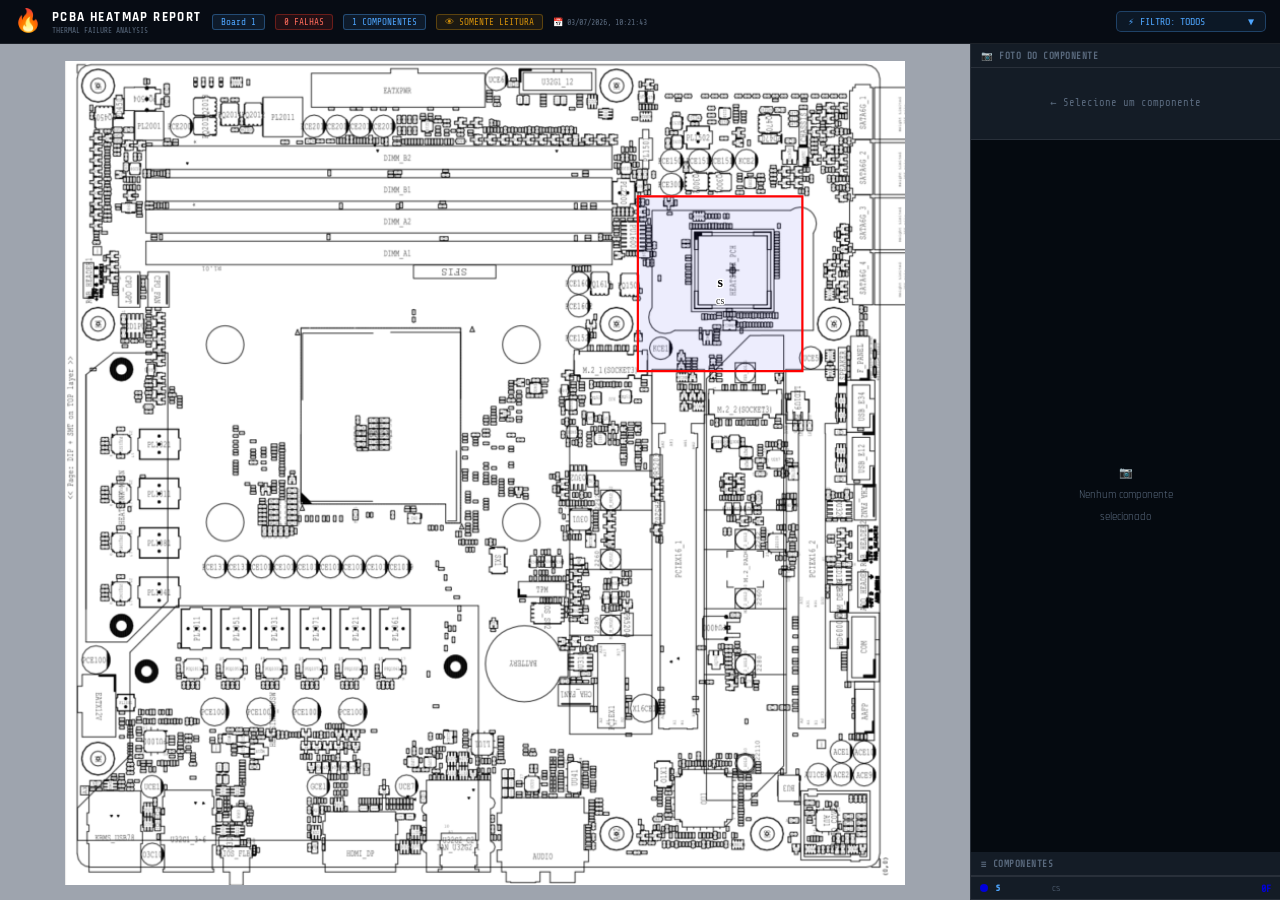
==== report.html @ f755685b "Relatório PCBA publicado em 03/07/2026, 10:21:44" ====
<!DOCTYPE html>
<html lang="pt-BR">
<head>
<meta charset="UTF-8">
<meta name="viewport" content="width=device-width,initial-scale=1">
<title>PCBA Report — Board 1</title>
<link href="https://fonts.googleapis.com/css2?family=Share+Tech+Mono&family=Rajdhani:wght@400;600;700&display=swap" rel="stylesheet">
<style>
:root{--bg:#0d1117;--panel:#141c26;--border:rgba(255,255,255,.09);--text:#d0d8e4;--dim:#5a6a7e;--red:#d93025;--green:#1e9952;--yellow:#d4900a;--accent:#4ea6ff;--hdr:#070c14}
*{box-sizing:border-box;margin:0;padding:0}
body{background:var(--bg);color:var(--text);font-family:'Rajdhani',sans-serif;height:100vh;overflow:hidden;display:flex;flex-direction:column}
header{background:var(--hdr);border-bottom:1px solid var(--border);padding:7px 14px;display:flex;align-items:center;gap:10px;flex-shrink:0;flex-wrap:wrap}
header h1{font-size:.82rem;font-weight:700;letter-spacing:1.4px;color:#fff}
.badge{font-family:'Share Tech Mono',monospace;font-size:.58rem;padding:2px 8px;border-radius:3px;border:1px solid}
.b-blue{background:rgba(78,166,255,.1);border-color:rgba(78,166,255,.35);color:#4ea6ff}
.b-red{background:rgba(217,48,37,.12);border-color:rgba(217,48,37,.4);color:#ff6b5b}
.b-ro{background:rgba(212,144,10,.1);border-color:rgba(212,144,10,.35);color:#d4900a}
.fwrap{position:relative;margin-left:auto}
.fbox{display:flex;align-items:center;gap:6px;padding:4px 11px;background:rgba(78,166,255,.08);border:1px solid rgba(78,166,255,.3);border-radius:5px;cursor:pointer;font-family:'Share Tech Mono',monospace;font-size:.63rem;color:#4ea6ff;user-select:none;min-width:150px}
.fbox:hover{background:rgba(78,166,255,.14)}
.fdrop{position:absolute;top:calc(100% + 5px);right:0;background:#1a2535;border:1px solid var(--border);border-radius:7px;min-width:230px;z-index:100;display:none;box-shadow:0 8px 24px rgba(0,0,0,.5)}
.fdrop.open{display:block}
.fdi{display:flex;align-items:center;gap:8px;padding:7px 12px;cursor:pointer;font-size:.65rem;font-family:'Share Tech Mono',monospace;color:var(--dim)}
.fdi:hover,.fdi.act{background:rgba(78,166,255,.1);color:var(--text)}
.fdot{width:8px;height:8px;border-radius:50%;flex-shrink:0}
.fcount{margin-left:auto;font-size:.58rem;color:var(--dim)}
.main{flex:1;display:flex;overflow:hidden}
.bwrap{flex:1;position:relative;background:#9ea4ae;overflow:hidden;cursor:default}
#mc,#ov{position:absolute;top:0;left:0;display:block}
#ov{pointer-events:none}
.rpanel{width:310px;flex-shrink:0;background:var(--panel);border-left:1px solid var(--border);display:flex;flex-direction:column;overflow:hidden}
.rh{font-family:'Share Tech Mono',monospace;font-size:.58rem;font-weight:700;color:var(--dim);padding:6px 10px;border-bottom:1px solid var(--border);letter-spacing:.5px;flex-shrink:0}
.iarea{padding:10px;border-bottom:1px solid var(--border);flex-shrink:0;min-height:72px}
.iref{font-size:1rem;font-weight:700;color:#fff;font-family:'Share Tech Mono',monospace;letter-spacing:1px}
.irem{font-size:.68rem;color:var(--dim);margin:3px 0 7px}
.srow{display:flex;gap:5px;flex-wrap:wrap}
.st{font-family:'Share Tech Mono',monospace;font-size:.58rem;padding:2px 6px;border-radius:3px;border:1px solid}
.parea{flex:1;position:relative;display:flex;align-items:center;justify-content:center;background:#050a10;overflow:hidden;min-height:160px;cursor:pointer}
.parea img{max-width:100%;max-height:100%;object-fit:contain;display:block}
.pempty{text-align:center;color:var(--dim);font-size:.68rem;line-height:2}
.pgrid{overflow-y:auto;max-height:220px;border-top:1px solid var(--border)}
.gi{display:flex;align-items:center;gap:7px;padding:5px 9px;cursor:pointer;border-bottom:1px solid var(--border);transition:.12s}
.gi:hover{background:rgba(255,255,255,.05)}
.gi.sel{background:rgba(78,166,255,.1)}
.gi.ghost{opacity:.3;pointer-events:none}
.gdot{width:8px;height:8px;border-radius:50%;flex-shrink:0}
.gref{font-family:'Share Tech Mono',monospace;font-size:.66rem;font-weight:700;color:#4ea6ff;min-width:50px}
.grem{font-size:.62rem;color:var(--dim);flex:1;white-space:nowrap;overflow:hidden;text-overflow:ellipsis}
.gf{font-family:'Share Tech Mono',monospace;font-size:.63rem;font-weight:700}
.nosel{color:var(--dim);font-size:.65rem;text-align:center;padding:18px;font-family:'Share Tech Mono',monospace}
.xy{position:absolute;bottom:6px;right:8px;font-family:'Share Tech Mono',monospace;font-size:.54rem;color:rgba(255,255,255,.3);pointer-events:none}
/* lightbox */
.lbox{position:fixed;inset:0;background:rgba(0,0,0,.88);z-index:999;display:none;align-items:center;justify-content:center;cursor:zoom-out}
.lbox.open{display:flex}
.lbox img{max-width:92vw;max-height:92vh;object-fit:contain;border-radius:4px;box-shadow:0 0 40px rgba(0,0,0,.6)}
::-webkit-scrollbar{width:4px}::-webkit-scrollbar-track{background:transparent}::-webkit-scrollbar-thumb{background:rgba(255,255,255,.15);border-radius:2px}
</style>
</head>
<body>
<header>
  <div style="font-size:1.4rem">&#128293;</div>
  <div><h1>PCBA HEATMAP REPORT</h1><div style="font-family:'Share Tech Mono',monospace;font-size:.48rem;color:var(--dim)">THERMAL FAILURE ANALYSIS</div></div>
  <span class="badge b-blue">Board 1</span>
  <span class="badge b-red">0 FALHAS</span>
  <span class="badge b-blue">1 COMPONENTES</span>
  <span class="badge b-ro">&#128065; SOMENTE LEITURA</span>
  <span style="font-family:'Share Tech Mono',monospace;font-size:.52rem;color:var(--dim)">&#128197; 03/07/2026, 10:21:43</span>
  <div class="fwrap">
    <div class="fbox" onclick="toggleFdrop()">
      <span>&#9889;</span><span id="flbl" style="flex:1">FILTRO: TODOS</span><span id="farr">&#9660;</span>
    </div>
    <div class="fdrop" id="fdrop"></div>
  </div>
</header>
<div class="main">
  <div class="bwrap" id="bwrap">
    <canvas id="mc"></canvas>
    <canvas id="ov"></canvas>
    <div class="xy" id="xy"></div>
  </div>
  <div class="rpanel">
    <div class="rh">&#128247; FOTO DO COMPONENTE</div>
    <div class="iarea" id="iarea"><div class="nosel">&#8592; Selecione um componente</div></div>
    <div class="parea" id="parea" onclick="openLbox()" title="Clique para ampliar">
      <div class="pempty" id="pempty">&#128247;<br>Nenhum componente<br>selecionado</div>
      <img id="pimg" style="display:none" alt="">
    </div>
    <div class="rh">&#8801; COMPONENTES</div>
    <div class="pgrid" id="pgrid"></div>
  </div>
</div>
<div class="lbox" id="lbox" onclick="closeLbox()"><img id="limg" alt=""></div>
<script>
const DATA={"boardName":"Board 1","exportedAt":"03/07/2026, 10:21:43","comps":[{"id":1783088498888,"ref":"s","fails":0,"temp":25,"sev":"H","remarks":"cs","bx":564,"by":133.1999969482422,"bw":162,"bh":172,"shape":"rect","color":"#ff0000","photo":"[data-uri]"}],"pcbImg":"[data-uri]"};
let selId=null,filterVal='',zoom=1,panX=0,panY=0,panning=false,panDX=0,panDY=0,pcbImg=null;
const mc=document.getElementById('mc'),ov=document.getElementById('ov'),ctx=mc.getContext('2d'),ovCtx=ov.getContext('2d'),bwrap=document.getElementById('bwrap');
function fc(f,a){var t=Math.min(1,f/15),r,g,b;if(t<.33){r=0;g=Math.round(t*3*180);b=220;}else if(t<.66){r=Math.round((t-.33)*3*255);g=200;b=0;}else{r=255;g=Math.round((1-(t-.66)*3)*160);b=0;}return a!==undefined?'rgba('+r+','+g+','+b+','+a+')':'rgb('+r+','+g+','+b+')';}
function mkp(c2,x,y,w,h,sh){c2.beginPath();if(sh==='rect'||sh==='square'){c2.rect(x,y,w,h);}else if(sh==='circle'){var cx=x+w/2,cy=y+h/2,rx=Math.abs(w)/2||2,ry=Math.abs(h)/2||2;c2.ellipse(cx,cy,rx,ry,0,0,Math.PI*2);}else if(sh==='diamond'){var cx=x+w/2,cy=y+h/2;c2.moveTo(cx,y);c2.lineTo(x+w,cy);c2.lineTo(cx,y+h);c2.lineTo(x,cy);c2.closePath();}else if(sh==='triangle'){c2.moveTo(x+w/2,y);c2.lineTo(x+w,y+h);c2.lineTo(x,y+h);c2.closePath();}}
function b2s(bx,by){return{x:bx*zoom+panX,y:by*zoom+panY};}
function s2b(sx,sy){return{x:(sx-panX)/zoom,y:(sy-panY)/zoom};}
function fit(){if(!pcbImg)return;var s=Math.min(mc.width/pcbImg.width,mc.height/pcbImg.height)*0.96;zoom=s;panX=(mc.width-pcbImg.width*s)/2;panY=(mc.height-pcbImg.height*s)/2;}
function resize(){mc.width=ov.width=bwrap.clientWidth;mc.height=ov.height=bwrap.clientHeight;fit();draw();drawOv();}
function draw(){
  ctx.clearRect(0,0,mc.width,mc.height);ctx.fillStyle='#9ea4ae';ctx.fillRect(0,0,mc.width,mc.height);
  ctx.save();ctx.translate(panX,panY);ctx.scale(zoom,zoom);
  var BW=pcbImg?pcbImg.naturalWidth:mc.width/zoom,BH=pcbImg?pcbImg.naturalHeight:mc.height/zoom;
  if(pcbImg){ctx.drawImage(pcbImg,0,0,BW,BH);}else{ctx.fillStyle='#1a2535';ctx.fillRect(0,0,BW,BH);}
  DATA.comps.forEach(function(c){
    if(filterVal&&(c.remarks||'').toLowerCase()!==filterVal.toLowerCase())return;
    if(c.fails<=0)return;
    var cx=c.bx+c.bw/2,cy=c.by+c.bh/2,base=Math.max(Math.abs(c.bw),Math.abs(c.bh))/2,r=base+30+c.fails*12;
    var g2=ctx.createRadialGradient(cx,cy,0,cx,cy,r);
    g2.addColorStop(0,fc(c.fails,.50));g2.addColorStop(.35,fc(c.fails,.26));g2.addColorStop(.70,fc(c.fails,.09));g2.addColorStop(1,fc(c.fails,0));
    ctx.beginPath();ctx.arc(cx,cy,r,0,Math.PI*2);ctx.fillStyle=g2;ctx.fill();
  });
  DATA.comps.forEach(function(c){
    var isF=filterVal&&(c.remarks||'').toLowerCase()!==filterVal.toLowerCase();
    var isSel=selId===c.id;
    ctx.save();
    if(isF){ctx.globalAlpha=0.12;}else if(isSel){ctx.shadowColor='rgba(26,115,232,.8)';ctx.shadowBlur=10/zoom;}
    var fa=c.fails===0?.07:Math.min(.1+c.fails*.025,.45);
    ctx.fillStyle=fc(c.fails,fa);mkp(ctx,c.bx,c.by,c.bw,c.bh,c.shape);ctx.fill();
    ctx.strokeStyle=isSel?'#1a73e8':(c.color||'#ff0000');ctx.lineWidth=(isSel?2.8:2.2)/zoom;
    if(isSel)ctx.setLineDash([5/zoom,2.5/zoom]);
    mkp(ctx,c.bx,c.by,c.bw,c.bh,c.shape);ctx.stroke();ctx.setLineDash([]);ctx.restore();
    var cx=c.bx+c.bw/2,cy=c.by+c.bh/2,fs=Math.max(8,Math.min(14,Math.abs(c.bw)*0.20))/zoom;
    ctx.textAlign='center';ctx.textBaseline='middle';
    ctx.font='bold '+fs+'px Share Tech Mono';
    ctx.strokeStyle='rgba(255,255,255,.95)';ctx.lineWidth=3/zoom;ctx.strokeText(c.ref,cx,cy);
    ctx.fillStyle='#080808';ctx.fillText(c.ref,cx,cy);
    if(c.remarks&&!isF){var fsR=Math.max(6,fs*.70),txt=c.remarks.length>18?c.remarks.slice(0,17)+'\u2026':c.remarks;ctx.font=fsR+'px Share Tech Mono';ctx.strokeStyle='rgba(255,255,255,.9)';ctx.lineWidth=2.5/zoom;ctx.strokeText(txt,cx,cy+fs*1.25);ctx.fillStyle='rgba(15,15,15,.88)';ctx.fillText(txt,cx,cy+fs*1.25);}
    if(c.fails>0&&!isF){var fr=16/zoom,fx=c.bx+c.bw+fr*.3,fy=c.by-fr*.3;ctx.beginPath();ctx.arc(fx,fy,fr,0,Math.PI*2);ctx.fillStyle='#d93025';ctx.fill();ctx.strokeStyle='#fff';ctx.lineWidth=1.5/zoom;ctx.stroke();ctx.font='bold '+(10/zoom)+'px Share Tech Mono';ctx.fillStyle='#fff';ctx.textAlign='center';ctx.textBaseline='middle';ctx.fillText(c.fails>99?'99+':String(c.fails),fx,fy);}
  });
  ctx.restore();
}
function drawOv(){
  ovCtx.clearRect(0,0,ov.width,ov.height);
  if(!selId)return;
  var c=DATA.comps.find(function(x){return x.id===selId;});if(!c)return;
  var cp=b2s(c.bx+c.bw/2,c.by+c.bh/2);
  var sx=Math.max(10,Math.min(ov.width-10,cp.x)),sy=Math.max(10,Math.min(ov.height-10,cp.y));
  var ex=ov.width-4;
  var parea=document.getElementById('parea'),wr=bwrap.getBoundingClientRect(),pr=parea.getBoundingClientRect();
  var ey=(pr.top+pr.height/2)-wr.top;
  ovCtx.save();
  ovCtx.setLineDash([6,3]);ovCtx.strokeStyle='rgba(255,210,0,.90)';ovCtx.lineWidth=2.5;
  var mx=(sx+ex)/2;
  ovCtx.beginPath();ovCtx.moveTo(sx,sy);ovCtx.bezierCurveTo(mx,sy,mx,ey,ex,ey);ovCtx.stroke();
  ovCtx.setLineDash([]);
  var ang=Math.atan2(ey-sy,ex-mx),al=11;
  ovCtx.beginPath();ovCtx.moveTo(ex,ey);ovCtx.lineTo(ex-al*Math.cos(ang-.4),ey-al*Math.sin(ang-.4));ovCtx.lineTo(ex-al*Math.cos(ang+.4),ey-al*Math.sin(ang+.4));ovCtx.closePath();
  ovCtx.fillStyle='rgba(255,210,0,.95)';ovCtx.fill();
  ovCtx.beginPath();ovCtx.arc(sx,sy,5,0,Math.PI*2);ovCtx.fillStyle='rgba(255,200,0,.8)';ovCtx.fill();
  ovCtx.strokeStyle='rgba(0,0,0,.4)';ovCtx.lineWidth=1.5;ovCtx.stroke();
  ovCtx.restore();
}
function ht(sx,sy){
  return DATA.comps.slice().reverse().find(function(c){
    var p1=b2s(c.bx,c.by),p2=b2s(c.bx+c.bw,c.by+c.bh);
    var mnX=Math.min(p1.x,p2.x)-6,mxX=Math.max(p1.x,p2.x)+6,mnY=Math.min(p1.y,p2.y)-6,mxY=Math.max(p1.y,p2.y)+6;
    return sx>=mnX&&sx<=mxX&&sy>=mnY&&sy<=mxY;
  });
}
function sel(id){selId=id;updInfo();draw();drawOv();buildGrid();}
function updInfo(){
  var ia=document.getElementById('iarea'),pm=document.getElementById('pempty'),pi=document.getElementById('pimg');
  if(!selId){ia.innerHTML='<div class="nosel">&#8592; Selecione um componente</div>';pm.style.display='block';pi.style.display='none';return;}
  var c=DATA.comps.find(function(x){return x.id===selId;});if(!c)return;
  var sC={L:'#1e9952',M:'#d4900a',H:'#d93025'}[c.sev]||'#d93025';
  var sN={L:'LOW',M:'MED',H:'HIGH'}[c.sev]||'?';
  ia.innerHTML='<div class="iref">'+c.ref+'</div><div class="irem">'+(c.remarks||'— sem descrição —')+'</div>'
    +'<div class="srow">'
    +'<span class="st" style="color:#ff6b5b;border-color:rgba(217,48,37,.4);background:rgba(217,48,37,.12)">'+c.fails+' FALHA'+(c.fails!==1?'S':'')+'</span>'
    +'<span class="st" style="color:#4ea6ff;border-color:rgba(78,166,255,.35);background:rgba(78,166,255,.1)">'+c.temp+'&#176;C</span>'
    +'<span class="st" style="color:'+sC+';border-color:'+sC+'44;background:'+sC+'22">'+sN+'</span>'
    +'</div>';
  if(c.photo){pi.src=c.photo;pi.style.display='block';pm.style.display='none';}else{pi.style.display='none';pm.style.display='block';}
}
function buildGrid(){
  var el=document.getElementById('pgrid');
  var comps=[...DATA.comps].sort(function(a,b){return b.fails-a.fails;});
  el.innerHTML=comps.map(function(c){
    var isF=filterVal&&(c.remarks||'').toLowerCase()!==filterVal.toLowerCase();
    var isSel=c.id===selId;
    var col=fc(c.fails,1);
    return '<div class="gi'+(isSel?' sel':'')+' '+(isF?' ghost':'')+'" onclick="sel('+ c.id +')">'
      +'<div class="gdot" style="background:'+col+'"></div>'
      +'<span class="gref">'+c.ref+'</span>'
      +'<span class="grem">'+(c.remarks||'—')+'</span>'
      +'<span class="gf" style="color:'+col+'">'+c.fails+'F</span>'
      +'</div>';
  }).join('');
}
function buildFilter(){
  var rm={};DATA.comps.forEach(function(c){var r=(c.remarks||'').trim();if(!r)return;var k=r.toLowerCase();if(!rm[k])rm[k]={label:r,cnt:0,f:0};rm[k].cnt++;rm[k].f+=c.fails;});
  var keys=Object.keys(rm).sort(function(a,b){return rm[b].f-rm[a].f;});
  var dd=document.getElementById('fdrop');
  dd.innerHTML='<div class="fdi act" data-v="" onclick="setF(\'\')"><div class="fdot" style="background:#7a8a9e"></div><span>Todos</span><span class="fcount">'+DATA.comps.length+' comp</span></div>'
    +keys.map(function(k){var r=rm[k],dc=fc(r.f/r.cnt,1);return '<div class="fdi" data-v="'+r.label+'" onclick="setF(\''+r.label.replace(/'/g,"\\'")+'\')"><div class="fdot" style="background:'+dc+'"></div><span>'+r.label+'</span><span class="fcount">'+r.cnt+' · '+r.f+'F</span></div>';}).join('');
}
function setF(v){
  filterVal=v;document.getElementById('flbl').textContent=v?'\u26a1 '+v.toUpperCase():'FILTRO: TODOS';
  document.querySelectorAll('.fdi').forEach(function(el){el.classList.toggle('act',el.dataset.v===v);});
  document.getElementById('fdrop').classList.remove('open');draw();buildGrid();
}
function toggleFdrop(){document.getElementById('fdrop').classList.toggle('open');}
document.addEventListener('click',function(e){var fw=document.querySelector('.fwrap');if(fw&&!fw.contains(e.target))document.getElementById('fdrop').classList.remove('open');});
bwrap.addEventListener('click',function(e){var r=bwrap.getBoundingClientRect();var hit=ht(e.clientX-r.left,e.clientY-r.top);if(hit)sel(hit.id);else{selId=null;updInfo();draw();drawOv();buildGrid();}});
bwrap.addEventListener('mousemove',function(e){
  var r=bwrap.getBoundingClientRect();var bp=s2b(e.clientX-r.left,e.clientY-r.top);
  document.getElementById('xy').textContent='X:'+Math.round(bp.x)+' Y:'+Math.round(bp.y);
  if(panning){panX=e.clientX-panDX;panY=e.clientY-panDY;draw();drawOv();}
});
bwrap.addEventListener('mousedown',function(e){if(e.button===1||e.button===2){e.preventDefault();panning=true;panDX=e.clientX-panX;panDY=e.clientY-panY;bwrap.style.cursor='grabbing';}});
bwrap.addEventListener('mouseup',function(e){if(panning){panning=false;bwrap.style.cursor='default';}});
bwrap.addEventListener('wheel',function(e){e.preventDefault();var r=bwrap.getBoundingClientRect(),sx=e.clientX-r.left,sy=e.clientY-r.top,f=e.deltaY<0?1.13:.89,nz=Math.max(.05,Math.min(20,zoom*f));panX=sx-(sx-panX)*(nz/zoom);panY=sy-(sy-panY)*(nz/zoom);zoom=nz;draw();drawOv();},{passive:false});
bwrap.addEventListener('contextmenu',function(e){e.preventDefault();});
function openLbox(){var c=DATA.comps.find(function(x){return x.id===selId;});if(!c||!c.photo)return;document.getElementById('limg').src=c.photo;document.getElementById('lbox').classList.add('open');}
function closeLbox(){document.getElementById('lbox').classList.remove('open');}
window.addEventListener('resize',function(){setTimeout(resize,50);});
(function(){var img=new Image();img.onload=function(){pcbImg=img;resize();buildGrid();buildFilter();};img.src=DATA.pcbImg;})();
</script>
</body>
</html>
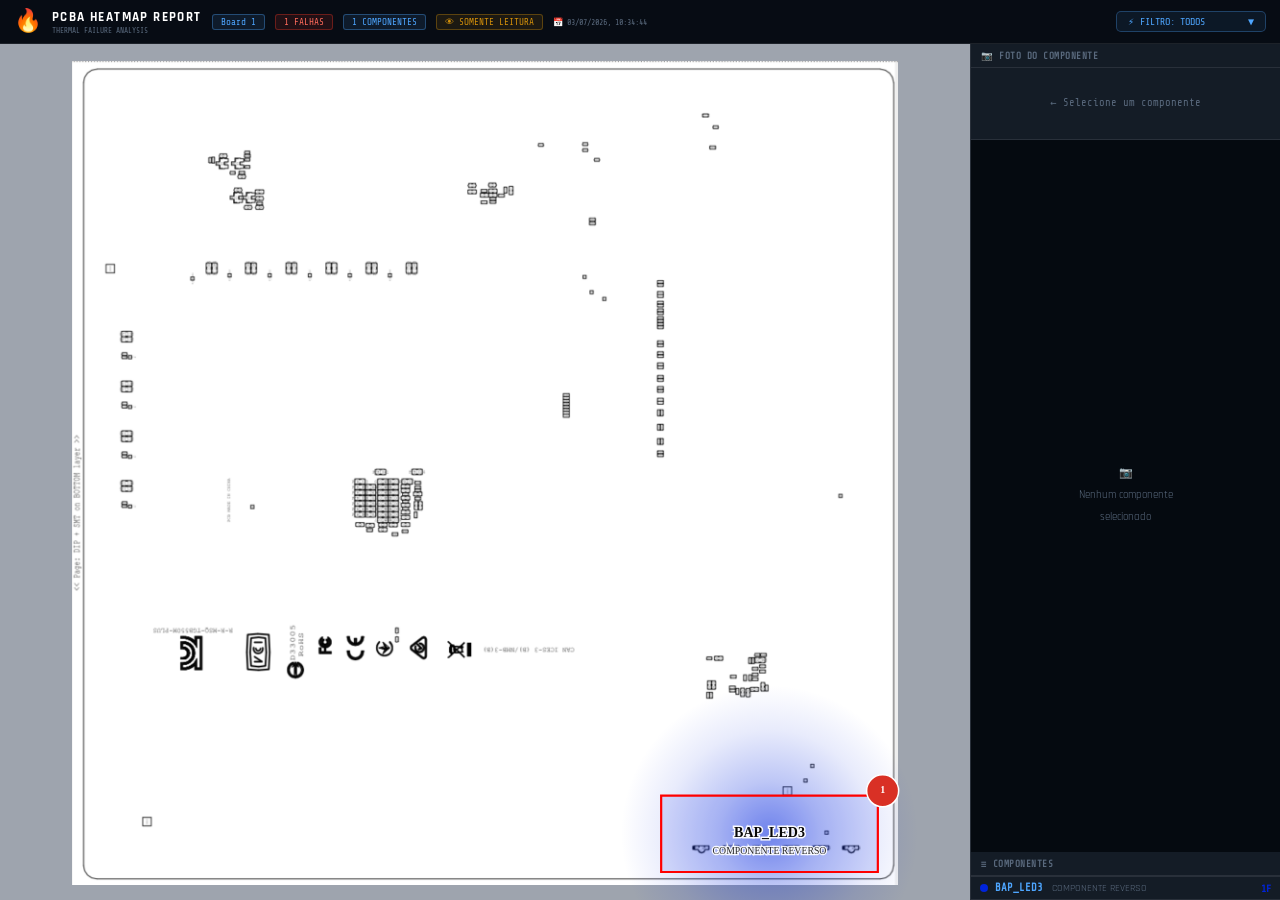
==== commit 3bf072f4: "Relatório PCBA publicado em 03/07/2026, 10:34:46" ====
--- a/report.html
+++ b/report.html
@@ -61,10 +61,10 @@
   <div style="font-size:1.4rem">&#128293;</div>
   <div><h1>PCBA HEATMAP REPORT</h1><div style="font-family:'Share Tech Mono',monospace;font-size:.48rem;color:var(--dim)">THERMAL FAILURE ANALYSIS</div></div>
   <span class="badge b-blue">Board 1</span>
-  <span class="badge b-red">0 FALHAS</span>
+  <span class="badge b-red">1 FALHAS</span>
   <span class="badge b-blue">1 COMPONENTES</span>
   <span class="badge b-ro">&#128065; SOMENTE LEITURA</span>
-  <span style="font-family:'Share Tech Mono',monospace;font-size:.52rem;color:var(--dim)">&#128197; 03/07/2026, 10:21:43</span>
+  <span style="font-family:'Share Tech Mono',monospace;font-size:.52rem;color:var(--dim)">&#128197; 03/07/2026, 10:34:44</span>
   <div class="fwrap">
     <div class="fbox" onclick="toggleFdrop()">
       <span>&#9889;</span><span id="flbl" style="flex:1">FILTRO: TODOS</span><span id="farr">&#9660;</span>
@@ -91,7 +91,7 @@
 </div>
 <div class="lbox" id="lbox" onclick="closeLbox()"><img id="limg" alt=""></div>
 <script>
-const DATA={"boardName":"Board 1","exportedAt":"03/07/2026, 10:21:43","comps":[{"id":1783088498888,"ref":"s","fails":0,"temp":25,"sev":"H","remarks":"cs","bx":564,"by":133.1999969482422,"bw":162,"bh":172,"shape":"rect","color":"#ff0000","photo":"[data-uri]"}],"pcbImg":"[data-uri]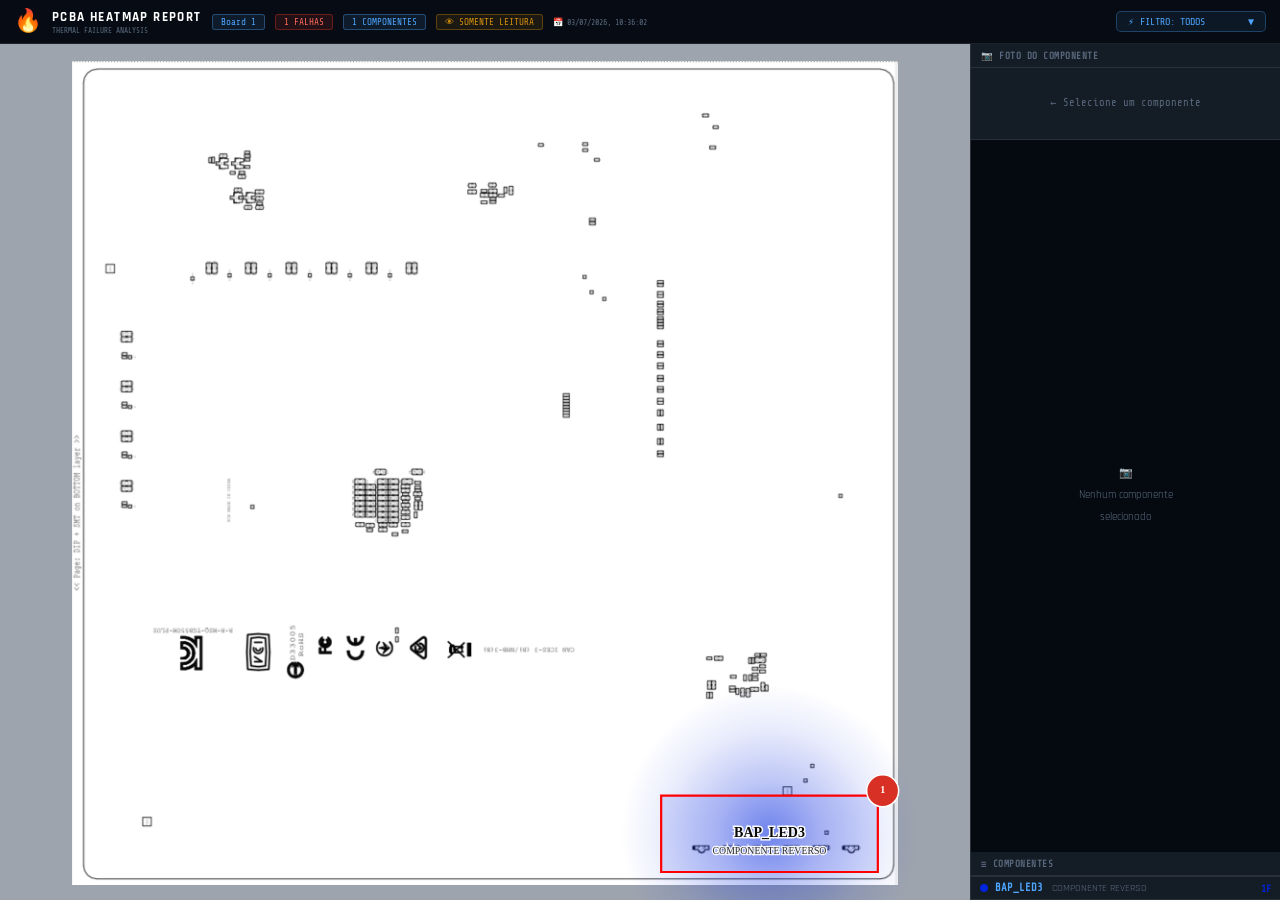
==== commit 8009d459: "Relatório PCBA publicado em 03/07/2026, 10:36:03" ====
--- a/report.html
+++ b/report.html
@@ -64,7 +64,7 @@
   <span class="badge b-red">1 FALHAS</span>
   <span class="badge b-blue">1 COMPONENTES</span>
   <span class="badge b-ro">&#128065; SOMENTE LEITURA</span>
-  <span style="font-family:'Share Tech Mono',monospace;font-size:.52rem;color:var(--dim)">&#128197; 03/07/2026, 10:34:44</span>
+  <span style="font-family:'Share Tech Mono',monospace;font-size:.52rem;color:var(--dim)">&#128197; 03/07/2026, 10:36:02</span>
   <div class="fwrap">
     <div class="fbox" onclick="toggleFdrop()">
       <span>&#9889;</span><span id="flbl" style="flex:1">FILTRO: TODOS</span><span id="farr">&#9660;</span>
@@ -91,7 +91,7 @@
 </div>
 <div class="lbox" id="lbox" onclick="closeLbox()"><img id="limg" alt=""></div>
 <script>
-const DATA={"boardName":"Board 1","exportedAt":"03/07/2026, 10:34:44","comps":[{"id":1783089159858,"ref":"BAP_LED3","fails":1,"temp":0,"sev":"H","remarks":"COMPONENTE REVERSO","bx":613.9943323058566,"by":765.0569752411255,"bw":225.71343342945227,"bh":79.54658446852943,"shape":"rect","color":"#ff0000","photo":"[data-uri]"}],"pcbImg":"[data-uri]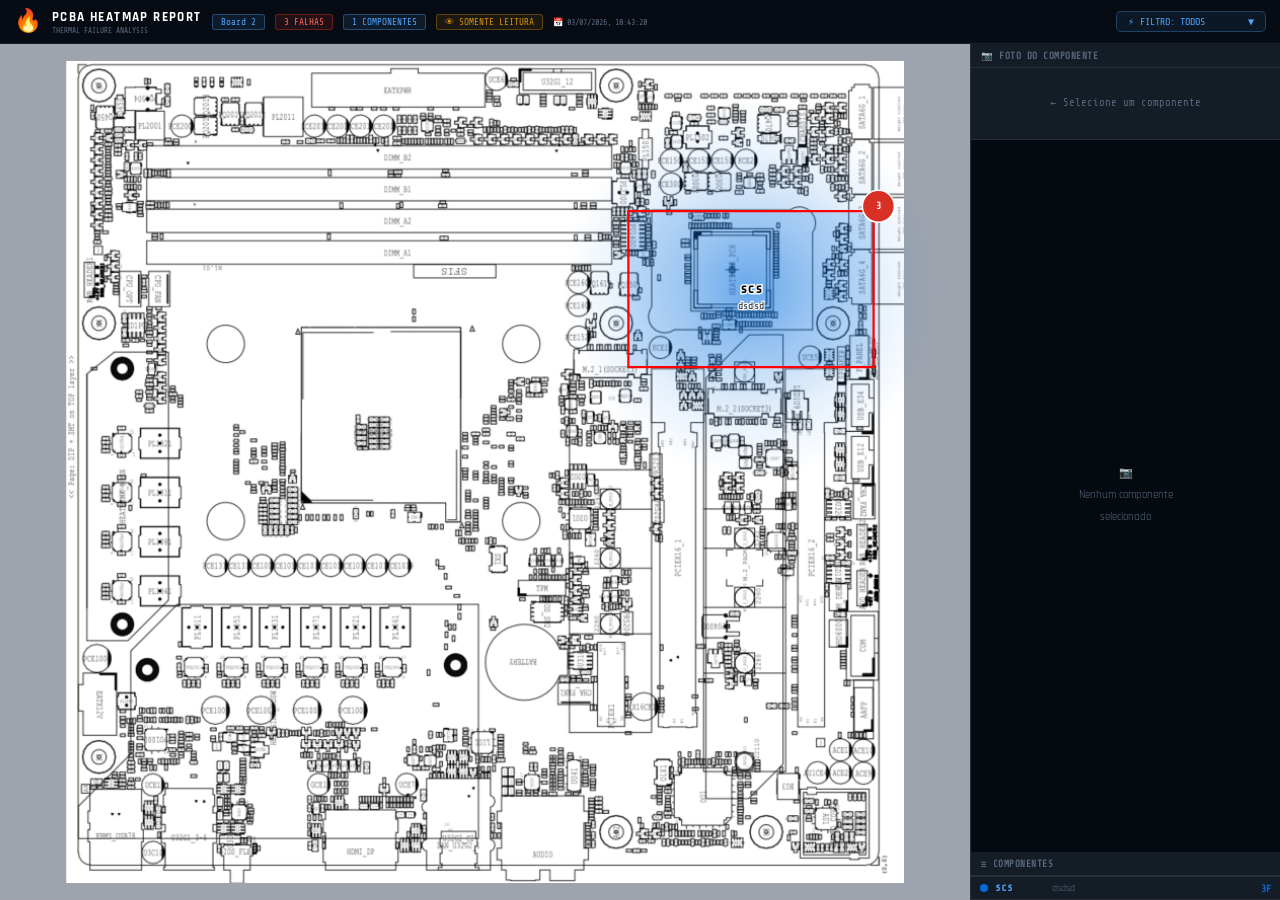
==== commit 2f6d33c2: "Relatório PCBA publicado em 03/07/2026, 10:43:21" ====
--- a/report.html
+++ b/report.html
@@ -3,7 +3,7 @@
 <head>
 <meta charset="UTF-8">
 <meta name="viewport" content="width=device-width,initial-scale=1">
-<title>PCBA Report — Board 1</title>
+<title>PCBA Report — Board 2</title>
 <link href="https://fonts.googleapis.com/css2?family=Share+Tech+Mono&family=Rajdhani:wght@400;600;700&display=swap" rel="stylesheet">
 <style>
 :root{--bg:#0d1117;--panel:#141c26;--border:rgba(255,255,255,.09);--text:#d0d8e4;--dim:#5a6a7e;--red:#d93025;--green:#1e9952;--yellow:#d4900a;--accent:#4ea6ff;--hdr:#070c14}
@@ -60,11 +60,11 @@
 <header>
   <div style="font-size:1.4rem">&#128293;</div>
   <div><h1>PCBA HEATMAP REPORT</h1><div style="font-family:'Share Tech Mono',monospace;font-size:.48rem;color:var(--dim)">THERMAL FAILURE ANALYSIS</div></div>
-  <span class="badge b-blue">Board 1</span>
-  <span class="badge b-red">1 FALHAS</span>
+  <span class="badge b-blue">Board 2</span>
+  <span class="badge b-red">3 FALHAS</span>
   <span class="badge b-blue">1 COMPONENTES</span>
   <span class="badge b-ro">&#128065; SOMENTE LEITURA</span>
-  <span style="font-family:'Share Tech Mono',monospace;font-size:.52rem;color:var(--dim)">&#128197; 03/07/2026, 10:36:02</span>
+  <span style="font-family:'Share Tech Mono',monospace;font-size:.52rem;color:var(--dim)">&#128197; 03/07/2026, 10:43:20</span>
   <div class="fwrap">
     <div class="fbox" onclick="toggleFdrop()">
       <span>&#9889;</span><span id="flbl" style="flex:1">FILTRO: TODOS</span><span id="farr">&#9660;</span>
@@ -91,7 +91,7 @@
 </div>
 <div class="lbox" id="lbox" onclick="closeLbox()"><img id="limg" alt=""></div>
 <script>
-const DATA={"boardName":"Board 1","exportedAt":"03/07/2026, 10:36:02","comps":[{"id":1783089159858,"ref":"BAP_LED3","fails":1,"temp":0,"sev":"H","remarks":"COMPONENTE REVERSO","bx":613.9943323058566,"by":765.0569752411255,"bw":225.71343342945227,"bh":79.54658446852943,"shape":"rect","color":"#ff0000","photo":"[data-uri]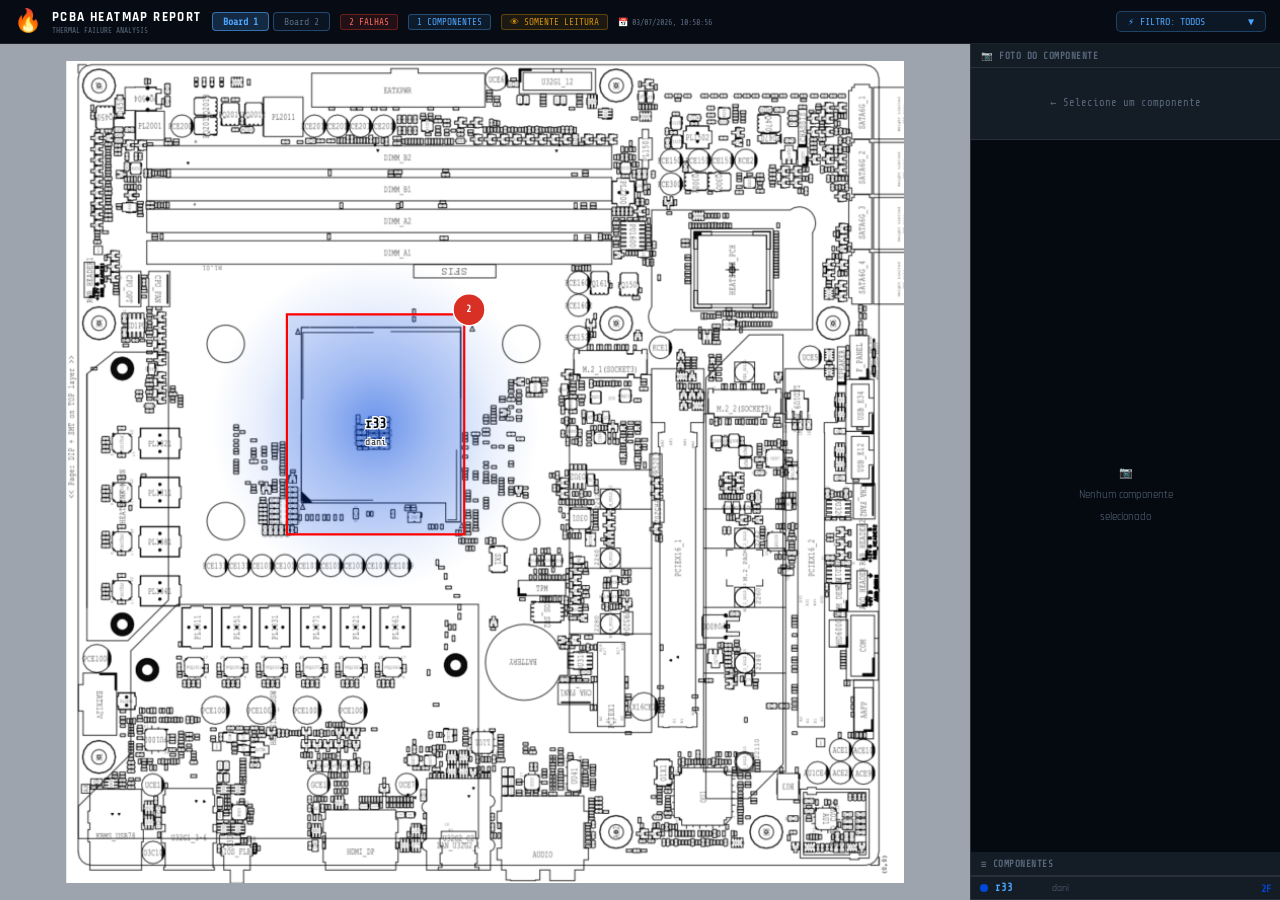
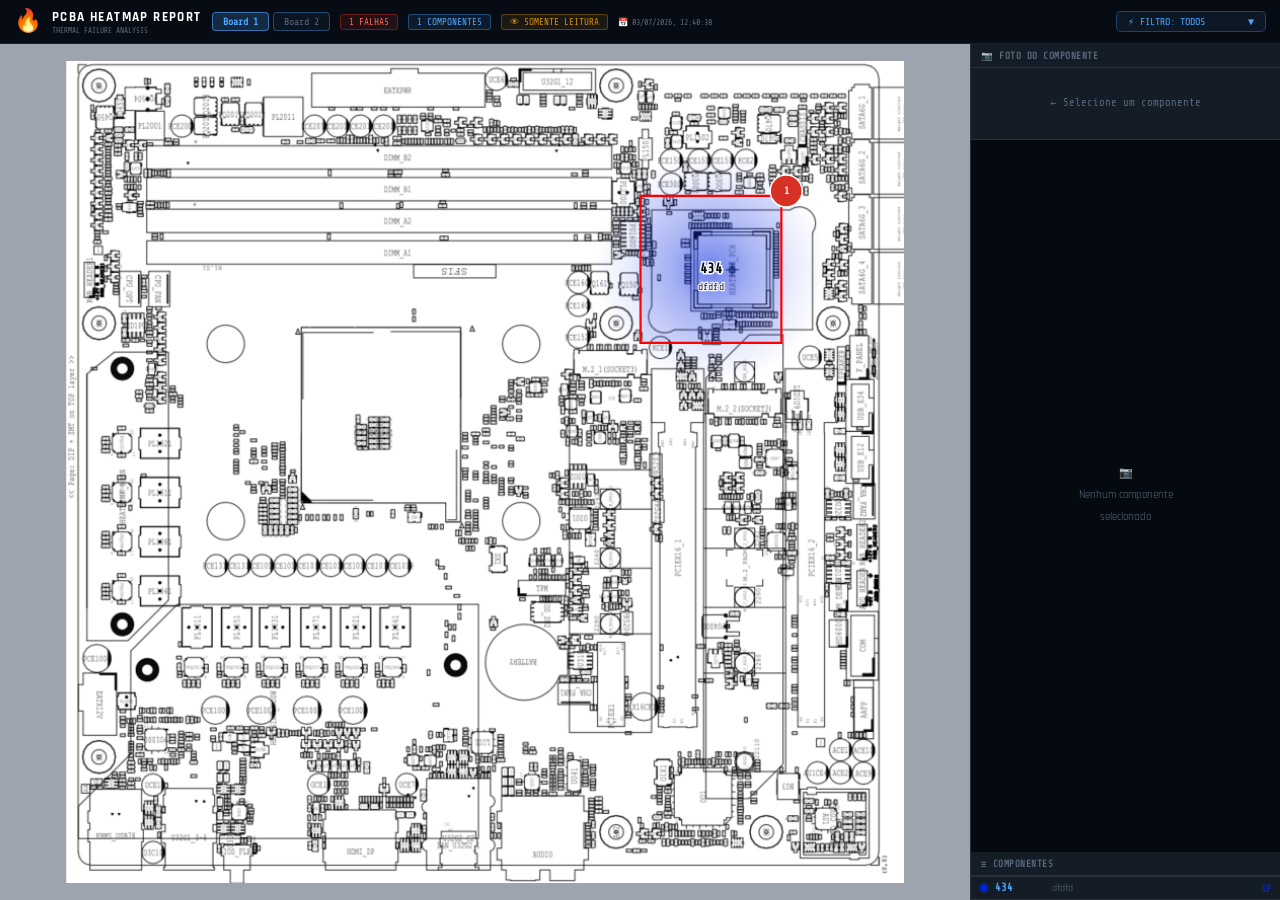
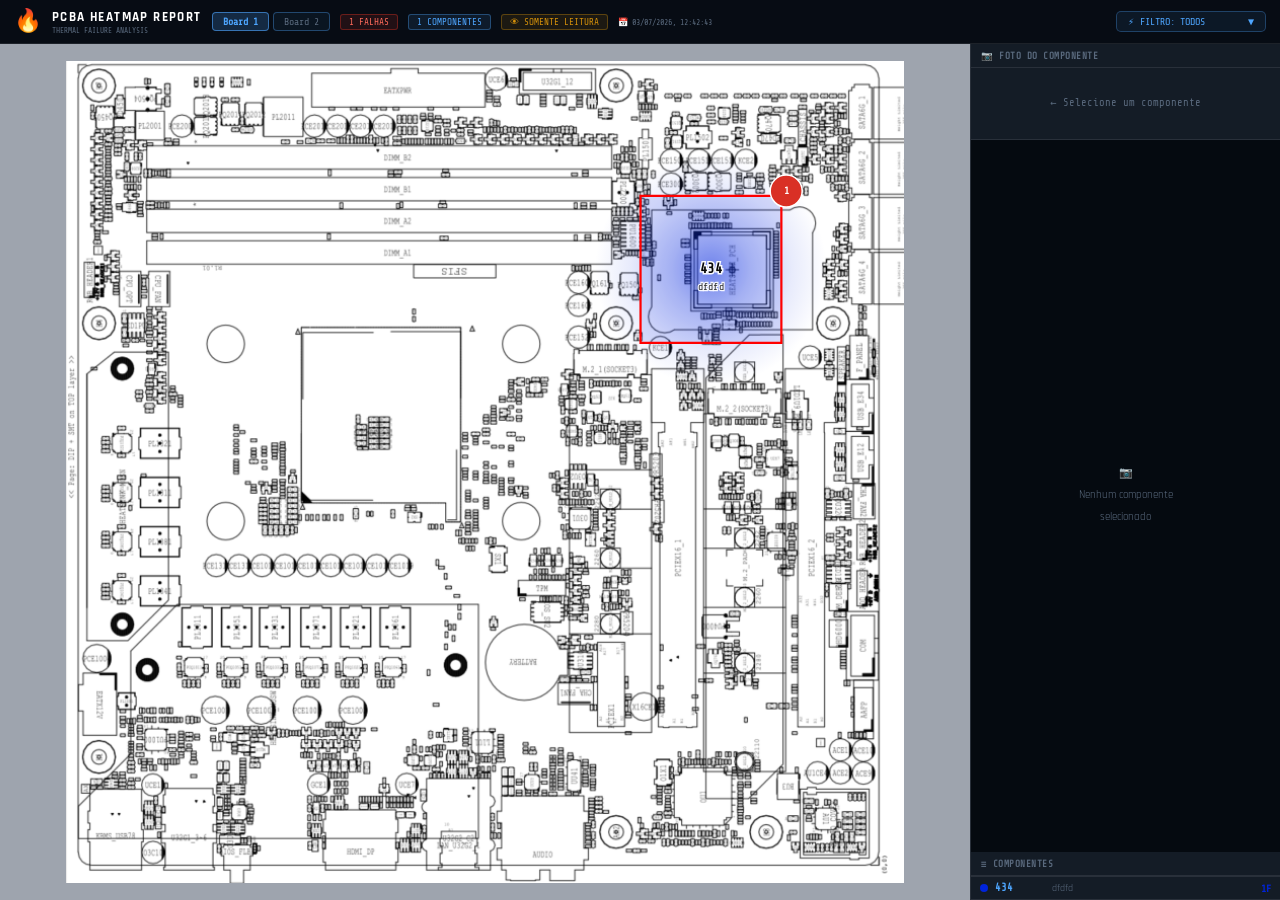
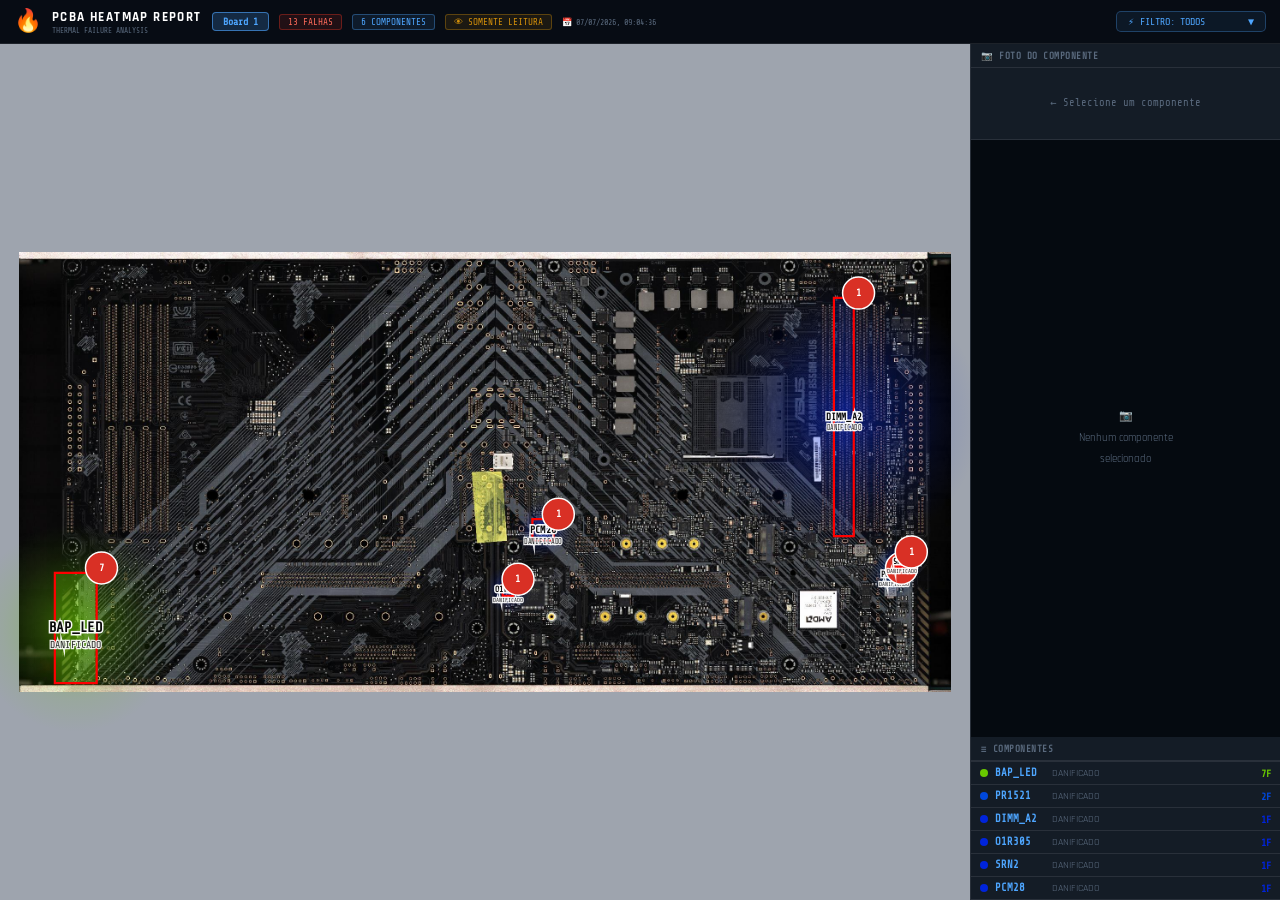
